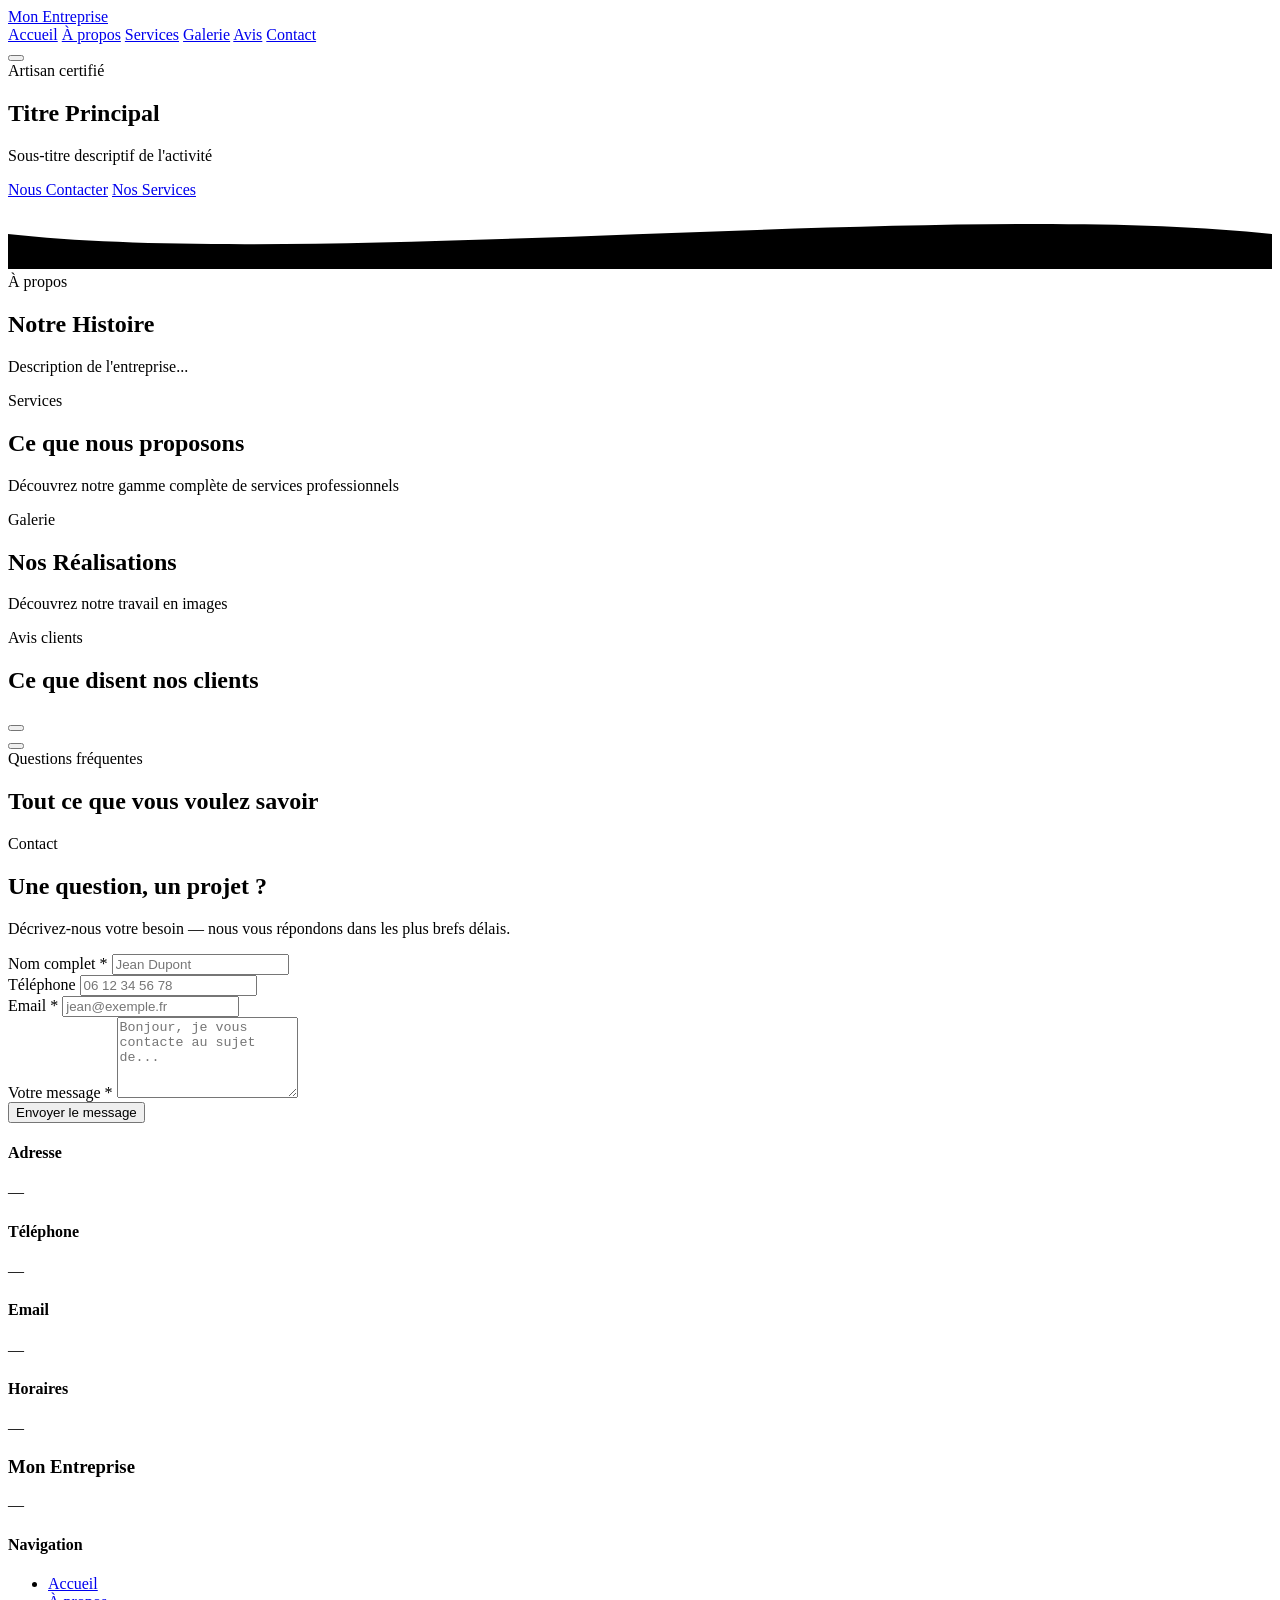
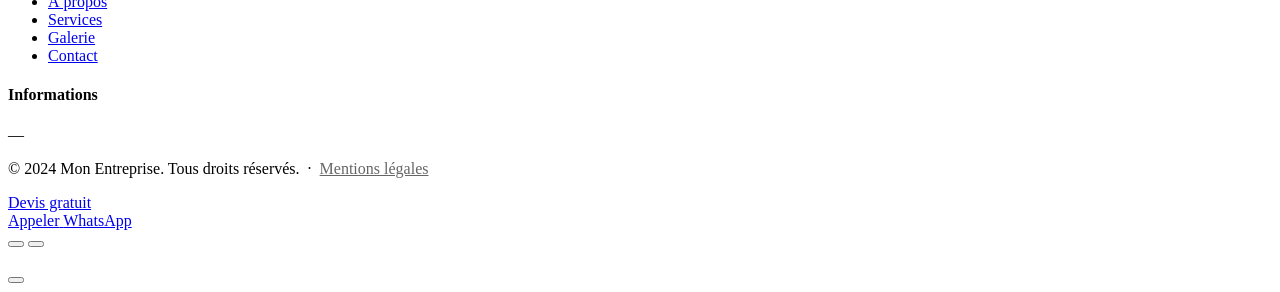
==== template.html @ f1f0c718 "Le hub devient la page d'accueil de demos.lemarchanddesites.fr L'ancienne racine servait le gabarit " ====
<!DOCTYPE html>
<html lang="fr">
<head>
    <meta charset="UTF-8">
    <meta name="viewport" content="width=device-width, initial-scale=1.0">
    <title>Template Professionnel</title>
    <link rel="icon" type="image/svg+xml" href="favicon.svg">
    
    
    <link rel="stylesheet" href="/vendor/fonts/outfit.css">
    <link rel="stylesheet" href="/vendor/fontawesome/css/all.min.css">
    <link rel="stylesheet" href="style.css">
    <link rel="stylesheet" href="" id="theme-metier">
</head>
<body>

    <!-- Header -->
    <header class="header" id="header">
        <nav class="navbar">
            <div class="container">
                <div class="navbar-content">
                    <a href="#accueil" class="navbar-brand">
                        <span id="site-name">Mon Entreprise</span>
                    </a>
                    <div class="navbar-menu" id="navbar-menu">
                        <a href="#accueil" class="nav-link">Accueil</a>
                        <a href="#a-propos" class="nav-link">À propos</a>
                        <a href="#services" class="nav-link">Services</a>
                        <a href="#galerie" class="nav-link">Galerie</a>
                        <a href="#temoignages" class="nav-link">Avis</a>
                        <a href="#contact" class="nav-link nav-link--cta">Contact</a>
                    </div>
                    <a href="#" id="navbar-phone" class="navbar-phone" style="display:none;">
                        <i class="fas fa-phone"></i>
                        <span id="navbar-phone-text"></span>
                    </a>
                    <button class="navbar-toggle" id="navbar-toggle" aria-label="Ouvrir le menu">
                        <span></span>
                        <span></span>
                        <span></span>
                    </button>
                </div>
            </div>
        </nav>
    </header>

    <!-- Hero -->
    <section id="accueil" class="hero">
        <div class="hero-bg"></div>
        <div class="container">
            <div class="hero-content">
                <span class="hero-badge" id="hero-badge">Artisan certifié</span>
                <div id="hero-open-status"></div>
                <h1 class="hero-title" id="hero-title">Titre Principal</h1>
                <p class="hero-subtitle" id="hero-subtitle">Sous-titre descriptif de l'activité</p>
                <div class="hero-actions">
                    <a href="#contact" class="btn btn--hero-primary" id="hero-cta-primary">Nous Contacter</a>
                    <a href="#services" class="btn btn--hero-outline" id="hero-cta-secondary">Nos Services</a>
                </div>
                <div class="hero-tags" id="hero-tags"></div>
            </div>
        </div>
        <div class="hero-wave">
            <svg viewBox="0 0 1440 80" preserveAspectRatio="none" xmlns="http://www.w3.org/2000/svg">
                <path d="M0,40 C360,80 1080,0 1440,40 L1440,80 L0,80 Z" fill="var(--color-bg)"/>
            </svg>
        </div>
    </section>

    <!-- À propos -->
    <section id="a-propos" class="about-section">
        <div class="container">
            <div class="about-content">
                <div class="about-text">
                    <span class="section-label">À propos</span>
                    <h2 id="about-title">Notre Histoire</h2>
                    <p id="about-description">Description de l'entreprise...</p>
                    <div class="about-stats" id="about-stats"></div>
                </div>
                <div class="about-visual">
                    <div class="about-image-wrapper" id="about-image-wrapper">
                        <div class="about-image-placeholder">
                            <i class="fas fa-store" id="about-icon"></i>
                        </div>
                    </div>
                </div>
            </div>
        </div>
    </section>

    <!-- Services -->
    <section id="services" class="services-section">
        <div class="container">
            <div class="section-header">
                <span class="section-label">Services</span>
                <h2>Ce que nous proposons</h2>
                <p>Découvrez notre gamme complète de services professionnels</p>
            </div>
            <div class="services-grid" id="services-grid"></div>
        </div>
    </section>

    <!-- Engagements -->
    <section id="engagements" class="engagements-section">
        <div class="container">
            <div class="engagements-grid" id="engagements-grid"></div>
        </div>
    </section>

    <!-- Galerie -->
    <section id="galerie" class="gallery-section">
        <div class="container">
            <div class="section-header">
                <span class="section-label">Galerie</span>
                <h2>Nos Réalisations</h2>
                <p>Découvrez notre travail en images</p>
            </div>
            <div class="gallery-grid" id="gallery-grid"></div>
        </div>
    </section>

    <!-- Témoignages -->
    <section id="temoignages" class="testimonials-section">
        <div class="container">
            <div class="section-header">
                <span class="section-label">Avis clients</span>
                <h2>Ce que disent nos clients</h2>
                <div id="google-reviews-badge" style="display:none;"></div>
            </div>
            <div class="testimonials-wrapper">
                <div class="testimonials-carousel" id="testimonials-carousel"></div>
                <div class="testimonial-navigation">
                    <button class="testimonial-btn" id="testimonial-prev" aria-label="Précédent">
                        <i class="fas fa-chevron-left"></i>
                    </button>
                    <div class="testimonial-dots" id="testimonial-dots"></div>
                    <button class="testimonial-btn" id="testimonial-next" aria-label="Suivant">
                        <i class="fas fa-chevron-right"></i>
                    </button>
                </div>
            </div>
        </div>
    </section>

    <!-- FAQ -->
    <section id="faq" class="faq-section">
        <div class="container">
            <div class="section-header">
                <span class="section-label">Questions fréquentes</span>
                <h2>Tout ce que vous voulez savoir</h2>
            </div>
            <div class="faq-list" id="faq-list"></div>
        </div>
    </section>

    <!-- Contact -->
    <section id="contact" class="contact-section">
        <div class="container">
            <div class="section-header">
                <span class="section-label">Contact</span>
                <h2 id="contact-title">Une question, un projet ?</h2>
                <p id="contact-subtitle">Décrivez-nous votre besoin — nous vous répondons dans les plus brefs délais.</p>
            </div>
            <div class="contact-content">
                <div class="contact-form-wrapper" id="contact-form-wrapper">
                    <form id="contact-form" novalidate>
                        <div class="form-row">
                            <div class="form-group">
                                <label for="name" class="form-label">Nom complet *</label>
                                <input type="text" id="name" name="name" class="form-control" placeholder="Jean Dupont" required>
                            </div>
                            <div class="form-group">
                                <label for="phone" class="form-label">Téléphone</label>
                                <input type="tel" id="phone" name="phone" class="form-control" placeholder="06 12 34 56 78">
                            </div>
                        </div>
                        <div class="form-group">
                            <label for="email" class="form-label">Email *</label>
                            <input type="email" id="email" name="email" class="form-control" placeholder="jean@exemple.fr" required>
                        </div>
                        <div class="form-group">
                            <label for="message" class="form-label" id="contact-message-label">Votre message *</label>
                            <textarea id="message" name="message" class="form-control" rows="5" placeholder="Bonjour, je vous contacte au sujet de..." required></textarea>
                        </div>
                        <button type="submit" class="btn btn--primary btn--full-width" id="contact-submit-btn">
                            <i class="fas fa-paper-plane"></i>
                            Envoyer le message
                        </button>
                    </form>
                </div>
                <div class="contact-info">
                    <div class="contact-item">
                        <div class="contact-icon"><i class="fas fa-map-marker-alt"></i></div>
                        <div class="contact-details">
                            <h4>Adresse</h4>
                            <p id="contact-address">—</p>
                        </div>
                    </div>
                    <div class="contact-item">
                        <div class="contact-icon"><i class="fas fa-phone"></i></div>
                        <div class="contact-details">
                            <h4>Téléphone</h4>
                            <p id="contact-phone">—</p>
                        </div>
                    </div>
                    <div class="contact-item">
                        <div class="contact-icon"><i class="fas fa-envelope"></i></div>
                        <div class="contact-details">
                            <h4>Email</h4>
                            <p id="contact-email">—</p>
                        </div>
                    </div>
                    <div class="contact-item">
                        <div class="contact-icon"><i class="fas fa-clock"></i></div>
                        <div class="contact-details">
                            <h4>Horaires</h4>
                            <p id="contact-hours">—</p>
                        </div>
                    </div>
                </div>
            </div>
            <!-- Google Maps -->
            <div id="contact-map" class="contact-map" style="display:none;"></div>
        </div>
    </section>

    <!-- Footer -->
    <footer class="footer">
        <div class="container">
            <div class="footer-content">
                <div class="footer-brand">
                    <h3 id="footer-name">Mon Entreprise</h3>
                    <p id="footer-description">—</p>
                    <div class="social-links" id="social-links"></div>
                </div>
                <div class="footer-nav">
                    <h4>Navigation</h4>
                    <ul>
                        <li><a href="#accueil">Accueil</a></li>
                        <li><a href="#a-propos">À propos</a></li>
                        <li><a href="#services">Services</a></li>
                        <li><a href="#galerie">Galerie</a></li>
                        <li><a href="#contact">Contact</a></li>
                    </ul>
                </div>
                <div class="footer-contact-info">
                    <h4>Informations</h4>
                    <p id="footer-address">—</p>
                    <p id="footer-phone"></p>
                    <p id="footer-email"></p>
                </div>
            </div>
            <div class="footer-bottom">
                <p>&copy; <span id="footer-year">2024</span> <span id="footer-copy-name">Mon Entreprise</span>. Tous droits réservés. &nbsp;·&nbsp; <a href="mentions/" id="footer-mentions" style="color:inherit;opacity:.6;text-decoration:underline;">Mentions légales</a></p>
            </div>
        </div>
    </footer>

    <!-- Bouton flottant (desktop) -->
    <a href="#contact" class="float-btn" id="float-btn" aria-label="Nous contacter">
        <i class="fas fa-comment-dots"></i>
        <span>Devis gratuit</span>
    </a>

    <!-- Barre CTA sticky mobile -->
    <div class="mobile-cta-bar" id="mobile-cta-bar">
        <a href="#" id="mobile-cta-phone" class="mobile-cta-btn mobile-cta-btn--phone">
            <i class="fas fa-phone"></i>
            <span>Appeler</span>
        </a>
        <a href="#" id="mobile-cta-wa" class="mobile-cta-btn mobile-cta-btn--wa">
            <i class="fab fa-whatsapp"></i>
            <span>WhatsApp</span>
        </a>
    </div>

    <!-- Lightbox -->
    <div id="lightbox-modal" class="lightbox" role="dialog" aria-modal="true" aria-hidden="true">
        <button class="lightbox-close" id="lightbox-close" aria-label="Fermer">
            <i class="fas fa-times"></i>
        </button>
        <button class="lightbox-nav lightbox-nav--prev" id="lightbox-prev" aria-label="Précédent">
            <i class="fas fa-chevron-left"></i>
        </button>
        <div class="lightbox-img-wrapper">
            <img id="lightbox-img" src="" alt="">
        </div>
        <button class="lightbox-nav lightbox-nav--next" id="lightbox-next" aria-label="Suivant">
            <i class="fas fa-chevron-right"></i>
        </button>
    </div>

    <script src="/vendor/emailjs/email.min.js"></script>
    <script src="app.js"></script>
</body>
</html>
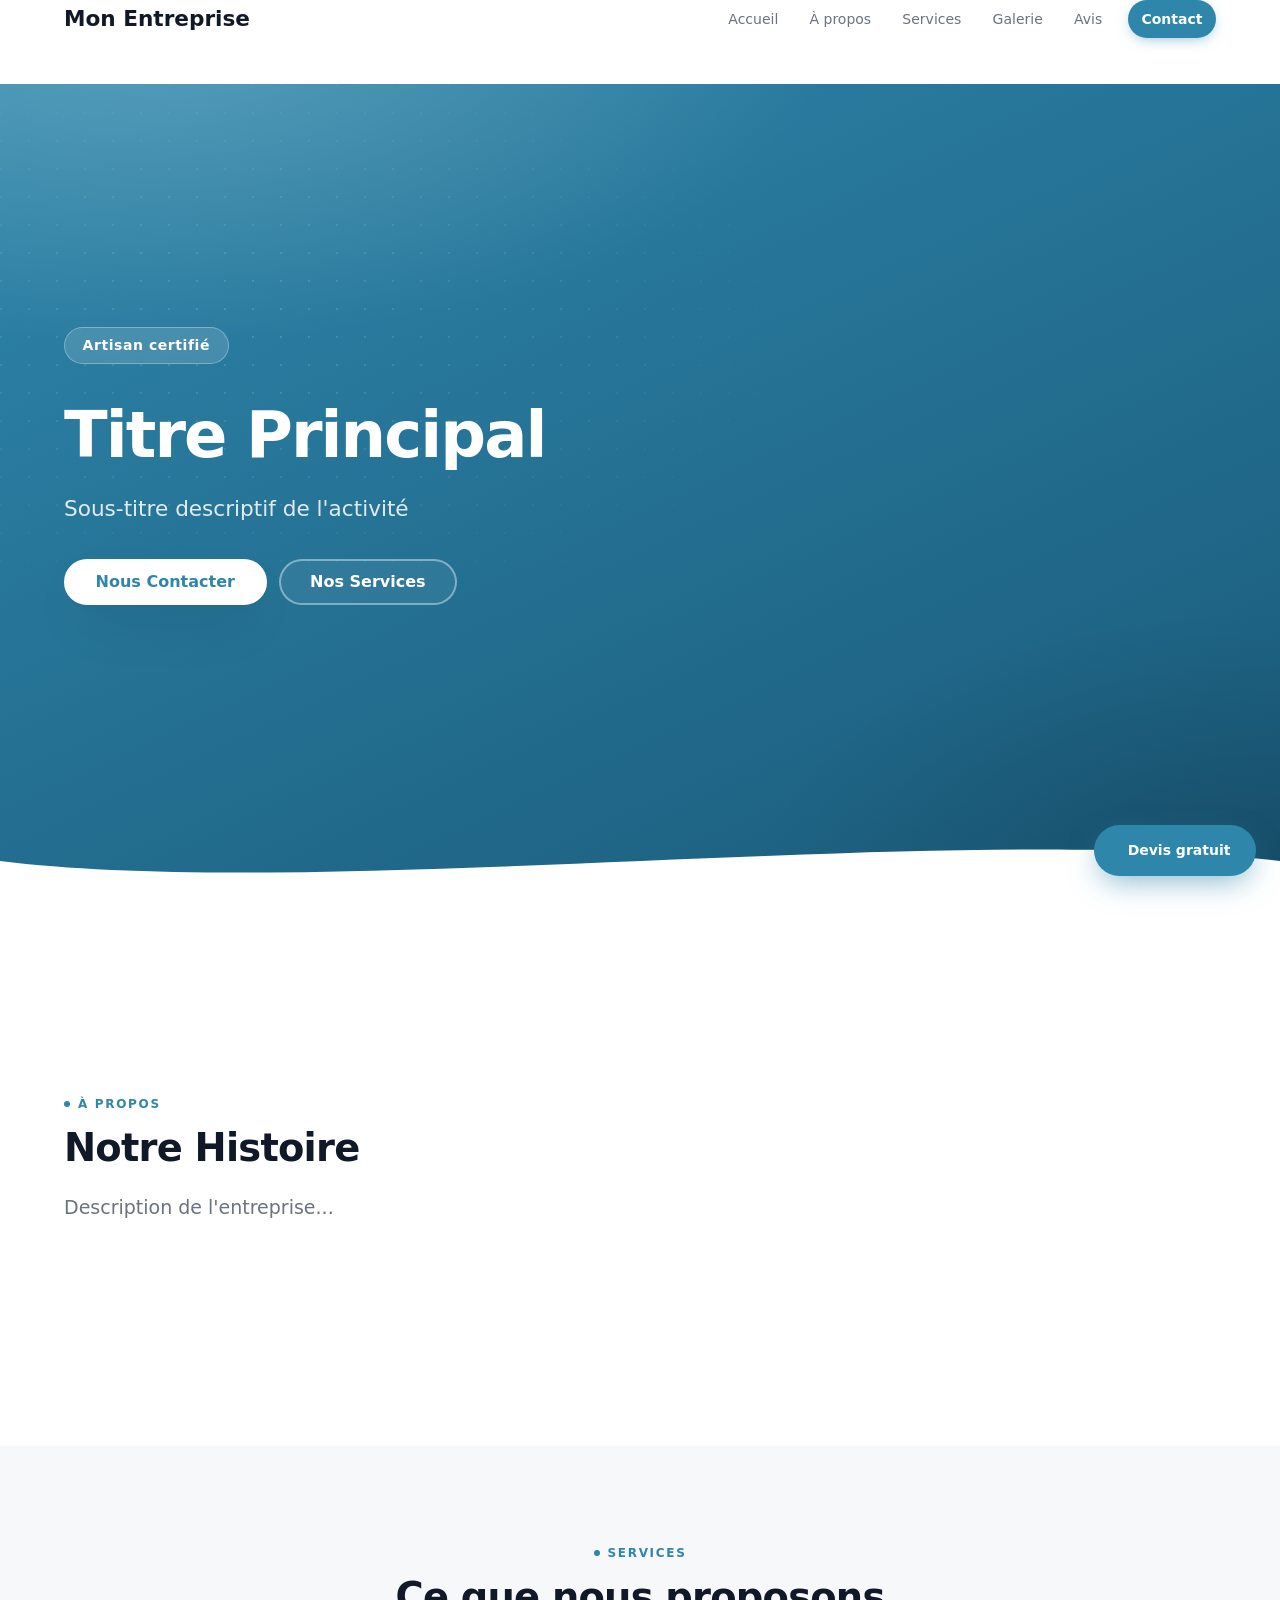
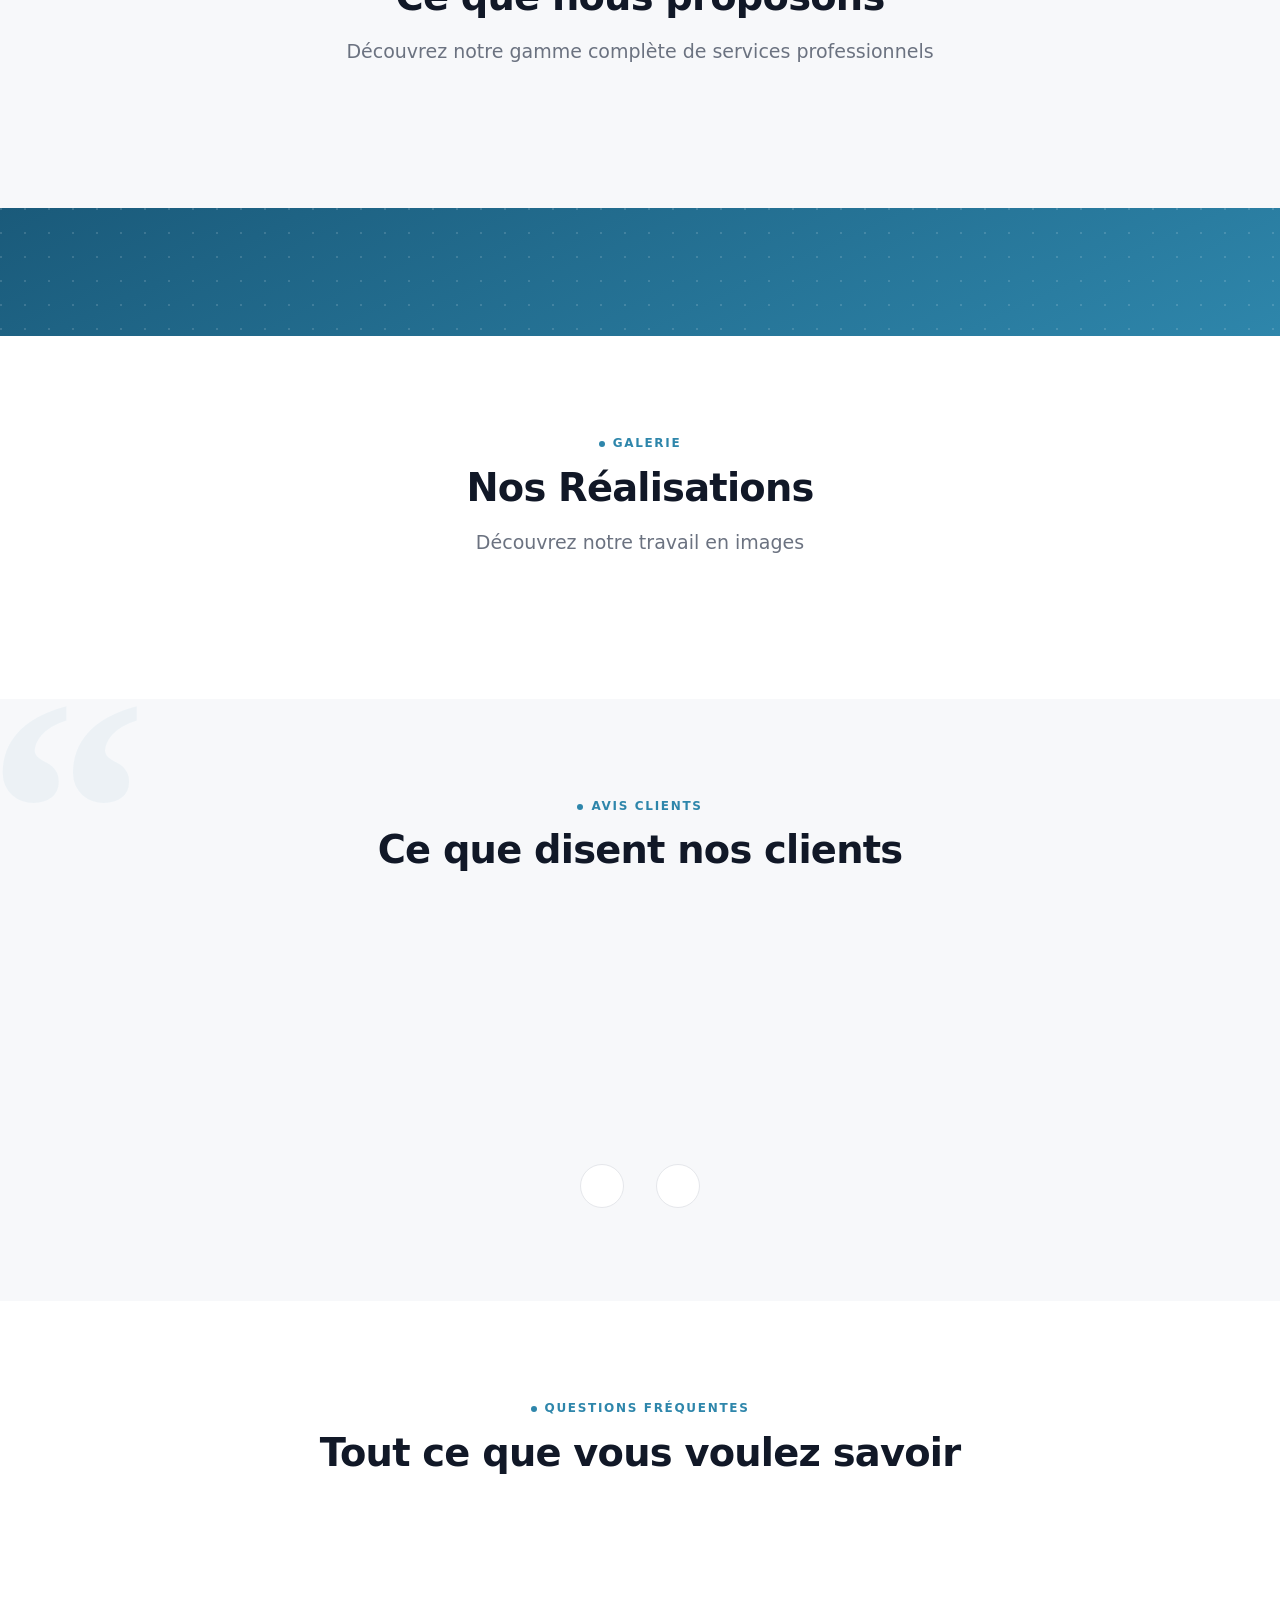
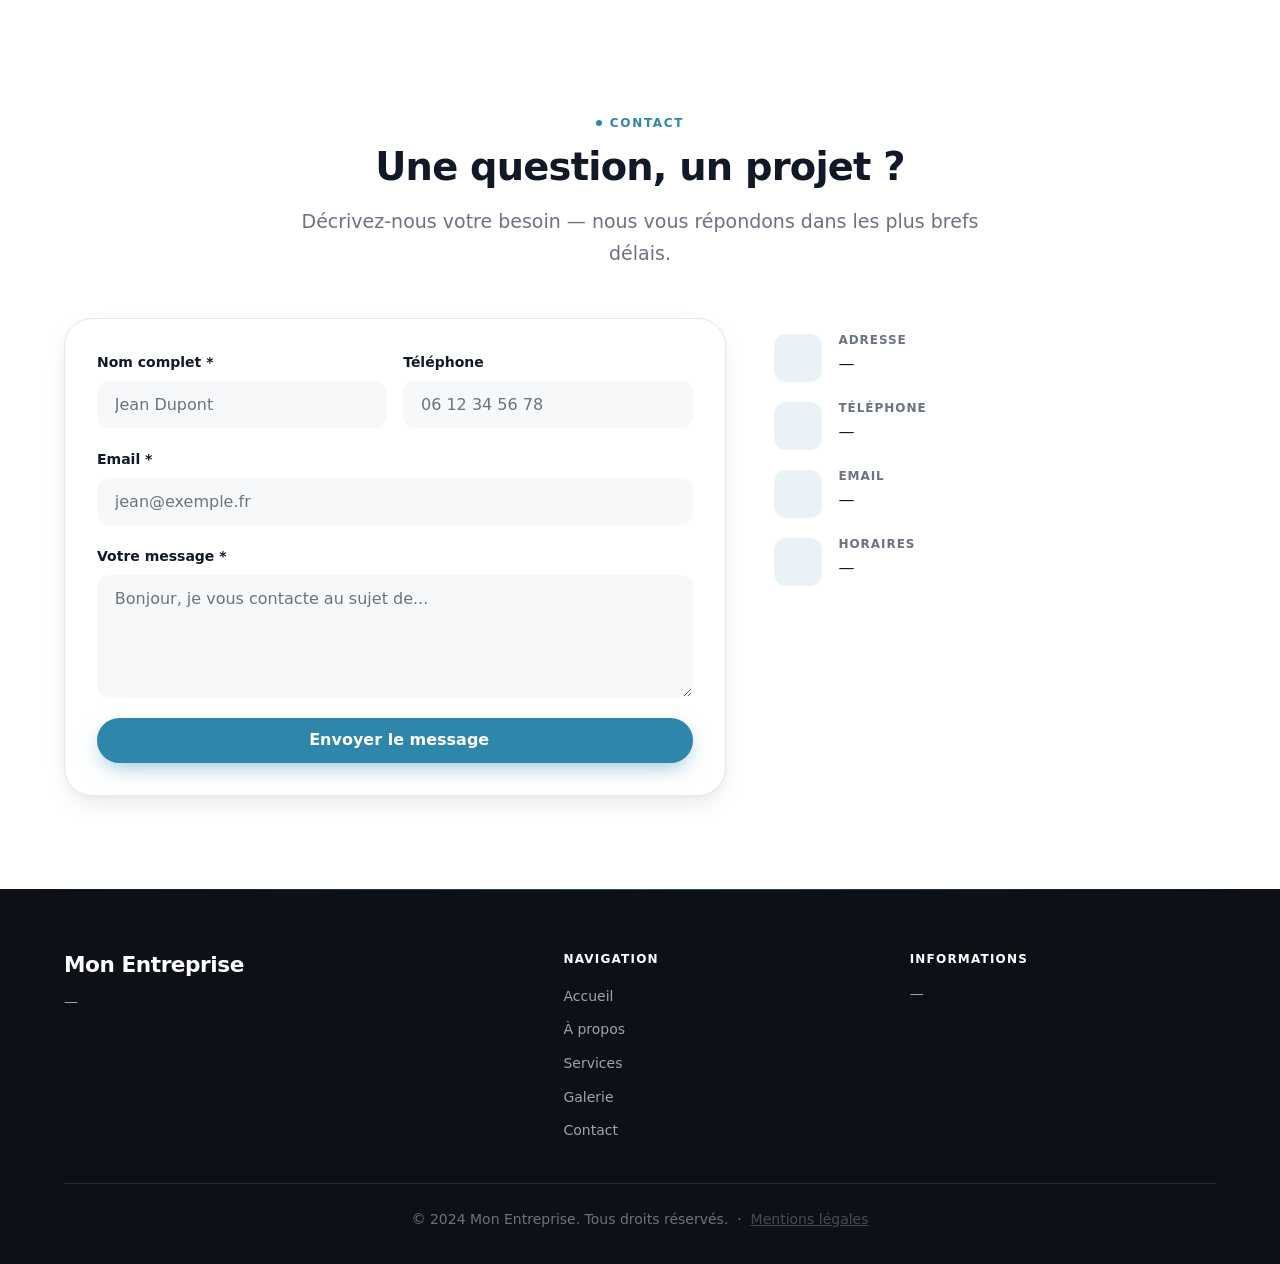
==== commit f3b32bc0: "Refonte visuelle du socle : ombres teintées marque, boutons pilule, hero à motif, FAQ en accordéon f" ====
--- a/template.html
+++ b/template.html
@@ -78,7 +78,7 @@
                     <div class="about-stats" id="about-stats"></div>
                 </div>
                 <div class="about-visual">
-                    <div class="about-image-wrapper" id="about-image-wrapper">
+                    <div class="about-image-wrapper reveal" id="about-image-wrapper">
                         <div class="about-image-placeholder">
                             <i class="fas fa-store" id="about-icon"></i>
                         </div>
--- a/style.css
+++ b/style.css
@@ -0,0 +1,1721 @@
+/* ============================================
+   DESIGN TOKENS
+   ============================================ */
+
+:root {
+  --brand-primary: #2E86AB;
+  --brand-secondary: #1a5a7a;
+
+  --gray-50:  #f9fafb;
+  --gray-100: #f3f4f6;
+  --gray-200: #e5e7eb;
+  --gray-300: #d1d5db;
+  --gray-400: #9ca3af;
+  --gray-500: #6b7280;
+  --gray-600: #4b5563;
+  --gray-700: #374151;
+  --gray-800: #1f2937;
+  --gray-900: #0d1117;
+
+  --color-bg:      #ffffff;
+  --color-bg-alt:  #f7f8fa;
+  --color-text:    #111827;
+  --color-muted:   #6b7280;
+  --color-border:  #e5e7eb;
+  --color-surface: #ffffff;
+
+  --color-success: #059669;
+  --color-error:   #dc2626;
+
+  --font: 'Outfit', system-ui, -apple-system, sans-serif;
+
+  /* Échelle fluide : plus la fenêtre est petite, plus vite les tailles resserrent */
+  --text-xs:   0.75rem;
+  --text-sm:   0.875rem;
+  --text-base: 1rem;
+  --text-lg:   clamp(1.0625rem, 1rem + 0.3vw, 1.1875rem);
+  --text-xl:   clamp(1.15rem, 1.05rem + 0.45vw, 1.35rem);
+  --text-2xl:  clamp(1.35rem, 1.2rem + 0.7vw, 1.65rem);
+  --text-3xl:  clamp(1.6rem, 1.35rem + 1.1vw, 2.05rem);
+  --text-4xl:  clamp(1.9rem, 1.5rem + 1.7vw, 2.5rem);
+  --text-5xl:  clamp(2.3rem, 1.7rem + 2.6vw, 3.35rem);
+
+  --space-1:  0.25rem;
+  --space-2:  0.5rem;
+  --space-3:  0.75rem;
+  --space-4:  1rem;
+  --space-5:  1.25rem;
+  --space-6:  1.5rem;
+  --space-8:  2rem;
+  --space-10: 2.5rem;
+  --space-12: 3rem;
+  --space-16: 4rem;
+  --space-20: 5rem;
+  --space-24: 6rem;
+
+  --radius-sm:   8px;
+  --radius-base: 12px;
+  --radius-lg:   20px;
+  --radius-xl:   28px;
+  --radius-full: 9999px;
+
+  /* Ombres douces et diffuses plutôt que denses — la profondeur vient de la
+     dispersion, pas de l'opacité. La variante « glow » teinte l'ombre avec la
+     couleur de marque du client : c'est elle qui rend un survol vivant. */
+  --shadow-sm:  0 1px 2px rgba(15,17,23,.05), 0 1px 1px rgba(15,17,23,.03);
+  --shadow-md:  0 10px 28px -8px rgba(15,17,23,.12), 0 2px 8px -2px rgba(15,17,23,.05);
+  --shadow-lg:  0 24px 56px -16px rgba(15,17,23,.18), 0 8px 20px -10px rgba(15,17,23,.08);
+  --shadow-xl:  0 36px 90px -20px rgba(15,17,23,.24);
+  --shadow-glow: 0 0 0 1px color-mix(in srgb, var(--brand-primary) 16%, transparent),
+                 0 16px 36px -12px color-mix(in srgb, var(--brand-primary) 38%, transparent);
+
+  --ease:        cubic-bezier(0.16, 1, 0.3, 1);
+  --ease-spring: cubic-bezier(0.34, 1.56, 0.64, 1);
+  --duration:    250ms;
+
+  --max-width:      1200px;
+  --section-pad:    clamp(3.25rem, 2.2rem + 4.5vw, 6.5rem);
+  --header-height:  84px;
+}
+
+@media (prefers-color-scheme: dark) {
+  :root {
+    --color-bg:      #0c0e13;
+    --color-bg-alt:  #14171f;
+    --color-text:    #f2f5f9;
+    --color-muted:   #939bab;
+    --color-border:  #262b36;
+    --color-surface: #14171f;
+  }
+}
+
+/* Thème forcé via config ("theme": "dark" | "light") — prioritaire sur le mode de l'appareil */
+:root[data-theme="dark"] {
+  --color-bg:      #0c0e13;
+  --color-bg-alt:  #14171f;
+  --color-text:    #f2f5f9;
+  --color-muted:   #939bab;
+  --color-border:  #262b36;
+  --color-surface: #14171f;
+}
+:root[data-theme="light"] {
+  --color-bg:      #ffffff;
+  --color-bg-alt:  #f7f8fa;
+  --color-text:    #111827;
+  --color-muted:   #6b7280;
+  --color-border:  #e5e7eb;
+  --color-surface: #ffffff;
+}
+
+/* ============================================
+   RESET & BASE
+   ============================================ */
+
+*, *::before, *::after { box-sizing: border-box; margin: 0; padding: 0; }
+
+html { font-size: 16px; scroll-behavior: smooth; }
+
+body {
+  font-family: var(--font);
+  font-size: var(--text-base);
+  line-height: 1.6;
+  color: var(--color-text);
+  background: var(--color-bg);
+  -webkit-font-smoothing: antialiased;
+  padding-top: var(--header-height);
+}
+
+img { max-width: 100%; height: auto; display: block; }
+
+a { color: var(--brand-primary); text-decoration: none; transition: color var(--duration) var(--ease); }
+
+h1, h2, h3, h4, h5, h6 {
+  font-family: var(--font);
+  font-weight: 700;
+  line-height: 1.15;
+  color: var(--color-text);
+  letter-spacing: -0.02em;
+}
+
+h1 { font-size: clamp(2rem, 5vw, var(--text-5xl)); }
+h2 { font-size: clamp(1.6rem, 3vw, var(--text-4xl)); }
+h3 { font-size: var(--text-2xl); }
+h4 { font-size: var(--text-xl); }
+
+p { line-height: 1.7; }
+
+/* Un clavier doit voir où il en est aussi bien qu'une souris — l'anneau de
+   focus par défaut du navigateur est souvent invisible sur fond sombre. */
+:focus-visible {
+  outline: 2px solid var(--brand-primary);
+  outline-offset: 2px;
+  border-radius: var(--radius-sm);
+}
+
+@media (prefers-reduced-motion: reduce) {
+  *, *::before, *::after {
+    animation-duration: .01ms !important;
+    animation-iteration-count: 1 !important;
+    transition-duration: .01ms !important;
+    scroll-behavior: auto !important;
+  }
+}
+
+/* ============================================
+   LAYOUT
+   ============================================ */
+
+.container {
+  width: 100%;
+  max-width: var(--max-width);
+  margin: 0 auto;
+  padding: 0 var(--space-6);
+}
+
+/* ============================================
+   BUTTONS
+   ============================================ */
+
+.btn {
+  display: inline-flex;
+  align-items: center;
+  justify-content: center;
+  gap: var(--space-2);
+  padding: 0.8rem 1.85rem;
+  font-family: var(--font);
+  font-size: var(--text-base);
+  font-weight: 600;
+  line-height: 1;
+  border-radius: var(--radius-full);
+  border: 2px solid transparent;
+  cursor: pointer;
+  transition: transform var(--duration) var(--ease-spring), box-shadow var(--duration) var(--ease), background var(--duration) var(--ease), color var(--duration) var(--ease), filter var(--duration) var(--ease);
+  text-decoration: none;
+  white-space: nowrap;
+}
+
+.btn--primary {
+  background: var(--brand-primary);
+  color: #fff;
+  border-color: var(--brand-primary);
+  box-shadow: 0 8px 22px -6px color-mix(in srgb, var(--brand-primary) 55%, transparent);
+}
+.btn--primary:hover {
+  filter: brightness(1.05);
+  transform: translateY(-2px);
+  box-shadow: 0 14px 30px -6px color-mix(in srgb, var(--brand-primary) 55%, transparent);
+  color: #fff;
+}
+.btn--primary:active { transform: translateY(0); }
+
+.btn--hero-primary {
+  background: #fff;
+  color: var(--brand-primary);
+  border-color: #fff;
+  font-weight: 700;
+  box-shadow: var(--shadow-lg);
+}
+.btn--hero-primary:hover {
+  background: rgba(255,255,255,.92);
+  transform: translateY(-2px);
+  color: var(--brand-primary);
+}
+
+.btn--hero-outline {
+  background: rgba(255,255,255,.06);
+  color: #fff;
+  border-color: rgba(255,255,255,.4);
+  backdrop-filter: blur(6px);
+}
+.btn--hero-outline:hover {
+  background: rgba(255,255,255,.16);
+  border-color: #fff;
+  color: #fff;
+  transform: translateY(-2px);
+}
+
+.btn--full-width { width: 100%; }
+
+/* ============================================
+   SECTION LABELS & HEADERS
+   ============================================ */
+
+.section-label {
+  display: inline-flex;
+  align-items: center;
+  gap: 8px;
+  font-size: var(--text-xs);
+  font-weight: 700;
+  text-transform: uppercase;
+  letter-spacing: 0.14em;
+  color: var(--brand-primary);
+  margin-bottom: var(--space-3);
+}
+.section-label::before {
+  content: '';
+  width: 6px;
+  height: 6px;
+  border-radius: 50%;
+  background: currentColor;
+  flex-shrink: 0;
+}
+
+.section-header {
+  text-align: center;
+  max-width: 680px;
+  margin: 0 auto var(--space-12);
+}
+.section-header .section-label { justify-content: center; }
+.section-header h2 { margin-bottom: var(--space-4); }
+.section-header p { font-size: var(--text-lg); color: var(--color-muted); margin: 0; }
+
+/* ============================================
+   FORMS
+   ============================================ */
+
+.form-group { margin-bottom: var(--space-5); }
+
+.form-row {
+  display: grid;
+  grid-template-columns: 1fr 1fr;
+  gap: var(--space-4);
+}
+
+.form-label {
+  display: block;
+  font-size: var(--text-sm);
+  font-weight: 600;
+  margin-bottom: var(--space-2);
+}
+
+.form-control {
+  display: block;
+  width: 100%;
+  padding: 0.8rem 1.05rem;
+  font-family: var(--font);
+  font-size: var(--text-base);
+  color: var(--color-text);
+  background: var(--color-bg-alt);
+  border: 1.5px solid transparent;
+  border-radius: var(--radius-base);
+  transition: border-color var(--duration) var(--ease), box-shadow var(--duration) var(--ease), background var(--duration) var(--ease);
+  -webkit-appearance: none;
+}
+.form-control::placeholder { color: var(--color-muted); }
+.form-control:hover { border-color: var(--color-border); }
+.form-control:focus {
+  outline: none;
+  background: var(--color-surface);
+  border-color: var(--brand-primary);
+  box-shadow: 0 0 0 4px color-mix(in srgb, var(--brand-primary) 14%, transparent);
+}
+textarea.form-control { resize: vertical; min-height: 120px; }
+
+/* ============================================
+   HEADER & NAV
+   ============================================ */
+
+.header {
+  position: fixed;
+  top: 0; left: 0; right: 0;
+  height: var(--header-height);
+  background: color-mix(in srgb, var(--color-bg) 82%, transparent);
+  backdrop-filter: blur(16px) saturate(1.4);
+  -webkit-backdrop-filter: blur(16px) saturate(1.4);
+  border-bottom: 1px solid transparent;
+  z-index: 1000;
+  transition: box-shadow var(--duration) var(--ease), border-color var(--duration) var(--ease), background var(--duration) var(--ease);
+}
+
+.header.scrolled {
+  border-bottom-color: var(--color-border);
+  box-shadow: var(--shadow-sm);
+}
+
+.navbar { height: 100%; }
+
+.navbar-content {
+  display: flex;
+  align-items: center;
+  justify-content: space-between;
+  height: 100%;
+  gap: var(--space-8);
+}
+
+.navbar-brand {
+  font-size: var(--text-xl);
+  font-weight: 700;
+  color: var(--color-text);
+  white-space: nowrap;
+  flex-shrink: 0;
+}
+.navbar-brand:hover { color: var(--brand-primary); }
+.navbar-logo { height: 56px; width: auto; display: block; border-radius: 8px; }
+@media (max-width: 640px) { .navbar-logo { height: 44px; } }
+
+.navbar-menu {
+  display: flex;
+  align-items: center;
+  gap: var(--space-1);
+}
+
+.nav-link {
+  position: relative;
+  padding: 0.5rem 0.85rem;
+  font-size: var(--text-sm);
+  font-weight: 500;
+  color: var(--color-muted);
+  border-radius: var(--radius-full);
+  transition: all var(--duration) var(--ease);
+  white-space: nowrap;
+}
+.nav-link:hover,
+.nav-link.active {
+  color: var(--color-text);
+  background: var(--color-bg-alt);
+}
+.nav-link.active { color: var(--brand-primary); }
+
+.nav-link--cta {
+  background: var(--brand-primary);
+  color: #fff !important;
+  font-weight: 600;
+  margin-left: var(--space-2);
+  box-shadow: 0 4px 14px -4px color-mix(in srgb, var(--brand-primary) 55%, transparent);
+}
+.nav-link--cta:hover {
+  filter: brightness(1.06);
+  background: var(--brand-primary);
+  color: #fff;
+  transform: translateY(-1px);
+}
+
+.navbar-phone {
+  display: flex;
+  align-items: center;
+  gap: var(--space-2);
+  padding: 0.5rem 1.05rem;
+  font-size: var(--text-sm);
+  font-weight: 700;
+  color: var(--color-text);
+  background: var(--color-bg-alt);
+  border: 1.5px solid transparent;
+  border-radius: var(--radius-full);
+  white-space: nowrap;
+  transition: all var(--duration) var(--ease);
+  flex-shrink: 0;
+}
+.navbar-phone:hover {
+  border-color: var(--brand-primary);
+  color: var(--brand-primary);
+}
+.navbar-phone i { font-size: 0.8rem; color: var(--brand-primary); }
+
+.navbar-toggle {
+  display: none;
+  flex-direction: column;
+  justify-content: center;
+  gap: 5px;
+  width: 40px;
+  height: 40px;
+  padding: 6px;
+  background: var(--color-bg-alt);
+  border: none;
+  cursor: pointer;
+  border-radius: var(--radius-base);
+}
+.navbar-toggle span {
+  display: block;
+  width: 100%;
+  height: 2px;
+  background: var(--color-text);
+  border-radius: 2px;
+  transition: all var(--duration) var(--ease);
+}
+.navbar-toggle.active span:nth-child(1) { transform: translateY(7px) rotate(45deg); }
+.navbar-toggle.active span:nth-child(2) { opacity: 0; }
+.navbar-toggle.active span:nth-child(3) { transform: translateY(-7px) rotate(-45deg); }
+
+/* ============================================
+   HERO
+   ============================================ */
+
+.hero {
+  position: relative;
+  min-height: calc(100vh - var(--header-height));
+  display: flex;
+  align-items: center;
+  overflow: hidden;
+  background:
+    radial-gradient(ellipse 90% 70% at 12% -10%, color-mix(in srgb, #fff 22%, transparent) 0%, transparent 60%),
+    radial-gradient(ellipse 70% 60% at 100% 100%, color-mix(in srgb, #000 18%, transparent) 0%, transparent 60%),
+    linear-gradient(155deg, var(--brand-primary) 0%, var(--brand-secondary) 100%);
+  color: #fff;
+}
+
+.hero-bg {
+  position: absolute;
+  inset: 0;
+  background-image:
+    radial-gradient(circle at 1px 1px, rgba(255,255,255,.16) 1px, transparent 0);
+  background-size: 28px 28px;
+  mask-image: radial-gradient(ellipse 65% 55% at 20% 30%, #000 0%, transparent 70%);
+  -webkit-mask-image: radial-gradient(ellipse 65% 55% at 20% 30%, #000 0%, transparent 70%);
+  pointer-events: none;
+}
+
+.hero-content {
+  position: relative;
+  z-index: 2;
+  max-width: 760px;
+  padding: var(--space-16) 0 var(--space-24);
+}
+
+.hero-badge {
+  display: inline-flex;
+  align-items: center;
+  gap: var(--space-2);
+  padding: 0.4rem 1.1rem;
+  background: rgba(255,255,255,.14);
+  border: 1px solid rgba(255,255,255,.3);
+  border-radius: var(--radius-full);
+  font-size: var(--text-sm);
+  font-weight: 600;
+  letter-spacing: 0.04em;
+  margin-bottom: var(--space-5);
+  backdrop-filter: blur(8px);
+  animation: fadeInDown .6s var(--ease) both;
+}
+
+.hero-title {
+  font-size: clamp(2.2rem, 6vw, 4rem);
+  font-weight: 800;
+  color: #fff;
+  line-height: 1.1;
+  letter-spacing: -0.03em;
+  margin-bottom: var(--space-5);
+  animation: fadeInUp .7s var(--ease) .1s both;
+}
+
+.hero-subtitle {
+  font-size: clamp(1rem, 2vw, var(--text-xl));
+  color: rgba(255,255,255,.86);
+  margin-bottom: var(--space-8);
+  max-width: 56ch;
+  animation: fadeInUp .7s var(--ease) .2s both;
+}
+
+.hero-actions {
+  display: flex;
+  flex-wrap: wrap;
+  gap: var(--space-3);
+  animation: fadeInUp .7s var(--ease) .3s both;
+}
+
+.hero-tags {
+  display: flex;
+  flex-wrap: wrap;
+  gap: var(--space-2);
+  margin-top: var(--space-5);
+  animation: fadeInUp .7s var(--ease) .4s both;
+}
+.hero-tag {
+  display: inline-flex;
+  align-items: center;
+  gap: var(--space-2);
+  padding: 0.32rem 0.95rem;
+  background: rgba(255,255,255,.1);
+  border: 1px solid rgba(255,255,255,.22);
+  border-radius: var(--radius-full);
+  font-size: var(--text-sm);
+  color: rgba(255,255,255,.9);
+  font-weight: 500;
+}
+
+.hero-wave {
+  position: absolute;
+  bottom: -1px; left: 0; right: 0;
+  z-index: 3;
+  line-height: 0;
+}
+.hero-wave svg { width: 100%; height: 80px; }
+
+/* ============================================
+   ABOUT
+   ============================================ */
+
+.about-section {
+  padding: var(--section-pad) 0;
+  background: var(--color-bg);
+}
+
+.about-content {
+  display: grid;
+  grid-template-columns: 1fr 1fr;
+  gap: var(--space-16);
+  align-items: center;
+}
+
+.about-text .section-label { display: inline-flex; }
+.about-text h2 { margin-bottom: var(--space-5); }
+.about-text > p {
+  font-size: var(--text-lg);
+  color: var(--color-muted);
+  margin-bottom: var(--space-8);
+  line-height: 1.8;
+}
+
+.about-stats {
+  display: grid;
+  grid-template-columns: repeat(3, 1fr);
+  gap: var(--space-4);
+}
+
+.stat-item {
+  padding: var(--space-5) var(--space-4);
+  background: var(--color-bg-alt);
+  border-radius: var(--radius-lg);
+  text-align: center;
+  border: 1px solid var(--color-border);
+  transition: transform var(--duration) var(--ease), border-color var(--duration) var(--ease);
+}
+.stat-item:hover { transform: translateY(-2px); border-color: color-mix(in srgb, var(--brand-primary) 30%, var(--color-border)); }
+
+.stat-number {
+  font-size: var(--text-3xl);
+  font-weight: 800;
+  color: var(--brand-primary);
+  letter-spacing: -0.02em;
+  line-height: 1;
+  margin-bottom: var(--space-2);
+}
+
+.stat-label {
+  font-size: var(--text-xs);
+  font-weight: 600;
+  text-transform: uppercase;
+  letter-spacing: 0.08em;
+  color: var(--color-muted);
+}
+
+.about-visual { display: flex; justify-content: center; }
+
+.about-image-wrapper {
+  position: relative;
+  width: 100%;
+  max-width: 480px;
+  aspect-ratio: 4 / 3;
+  border-radius: var(--radius-xl);
+  overflow: hidden;
+  box-shadow: var(--shadow-xl);
+  outline: 1px solid color-mix(in srgb, var(--color-text) 6%, transparent);
+  outline-offset: -1px;
+}
+
+.about-image-wrapper img {
+  width: 100%;
+  height: 100%;
+  object-fit: cover;
+}
+
+.about-image-placeholder {
+  width: 100%;
+  height: 100%;
+  min-height: 300px;
+  background: linear-gradient(135deg,
+    color-mix(in srgb, var(--brand-primary) 16%, var(--color-bg)) 0%,
+    color-mix(in srgb, var(--brand-secondary) 16%, var(--color-bg)) 100%
+  );
+  display: flex;
+  flex-direction: column;
+  align-items: center;
+  justify-content: center;
+  color: var(--brand-primary);
+  font-size: 4rem;
+  gap: var(--space-3);
+}
+
+/* ============================================
+   SERVICES
+   ============================================ */
+
+.services-section {
+  padding: var(--section-pad) 0;
+  background: var(--color-bg-alt);
+}
+
+.services-grid {
+  display: grid;
+  grid-template-columns: repeat(auto-fit, minmax(280px, 1fr));
+  gap: var(--space-6);
+}
+
+.service-card {
+  background: var(--color-surface);
+  border-radius: var(--radius-lg);
+  padding: var(--space-8);
+  border: 1px solid var(--color-border);
+  transition: transform var(--duration) var(--ease), box-shadow var(--duration) var(--ease), border-color var(--duration) var(--ease);
+  position: relative;
+  overflow: hidden;
+}
+.service-card::before {
+  content: '';
+  position: absolute;
+  inset: 0 0 auto 0;
+  height: 3px;
+  background: linear-gradient(90deg, var(--brand-primary), var(--brand-secondary));
+  transform: scaleX(0);
+  transform-origin: left;
+  transition: transform var(--duration) var(--ease);
+}
+.service-card:hover {
+  transform: translateY(-6px);
+  box-shadow: var(--shadow-glow);
+  border-color: color-mix(in srgb, var(--brand-primary) 35%, var(--color-border));
+}
+.service-card:hover::before { transform: scaleX(1); }
+
+.service-icon {
+  width: 56px; height: 56px;
+  background: color-mix(in srgb, var(--brand-primary) 12%, transparent);
+  border-radius: var(--radius-base);
+  display: flex;
+  align-items: center;
+  justify-content: center;
+  margin-bottom: var(--space-5);
+  color: var(--brand-primary);
+  font-size: 1.4rem;
+  transition: all var(--duration) var(--ease-spring);
+}
+.service-card:hover .service-icon {
+  background: var(--brand-primary);
+  color: #fff;
+  transform: scale(1.08) rotate(-4deg);
+}
+
+.service-card h3 { font-size: var(--text-xl); margin-bottom: var(--space-3); }
+.service-card p  { color: var(--color-muted); line-height: 1.7; }
+
+/* ============================================
+   ENGAGEMENTS
+   ============================================ */
+
+.engagements-section {
+  position: relative;
+  background: linear-gradient(155deg, var(--brand-secondary) 0%, var(--brand-primary) 100%);
+  padding: var(--space-16) 0;
+  overflow: hidden;
+}
+.engagements-section::before {
+  content: '';
+  position: absolute;
+  inset: 0;
+  background-image: radial-gradient(circle at 1px 1px, rgba(255,255,255,.14) 1px, transparent 0);
+  background-size: 24px 24px;
+  pointer-events: none;
+}
+
+.engagements-grid {
+  position: relative;
+  display: grid;
+  grid-template-columns: repeat(4, 1fr);
+  gap: var(--space-6);
+}
+
+.commitment-item {
+  display: flex;
+  flex-direction: column;
+  align-items: center;
+  text-align: center;
+  gap: var(--space-4);
+  padding: var(--space-6);
+}
+
+.commitment-icon {
+  width: 64px;
+  height: 64px;
+  border-radius: var(--radius-lg);
+  background: rgba(255,255,255,.14);
+  border: 1.5px solid rgba(255,255,255,.28);
+  display: flex;
+  align-items: center;
+  justify-content: center;
+  font-size: 1.5rem;
+  color: #fff;
+  flex-shrink: 0;
+  transition: all var(--duration) var(--ease-spring);
+}
+.commitment-item:hover .commitment-icon {
+  background: rgba(255,255,255,.24);
+  transform: scale(1.08) rotate(4deg);
+}
+
+.commitment-text h4 {
+  color: #fff;
+  font-size: var(--text-base);
+  font-weight: 700;
+  margin-bottom: var(--space-2);
+  letter-spacing: -0.01em;
+}
+.commitment-text p {
+  color: rgba(255,255,255,.78);
+  font-size: var(--text-sm);
+  line-height: 1.6;
+  margin: 0;
+}
+
+/* ============================================
+   OPEN STATUS BADGE
+   ============================================ */
+
+#hero-open-status {
+  margin-bottom: var(--space-4);
+  animation: fadeInDown .6s var(--ease) .08s both;
+}
+
+.open-badge {
+  display: inline-flex;
+  align-items: center;
+  gap: 7px;
+  padding: 0.32rem 0.95rem;
+  border-radius: var(--radius-full);
+  font-size: var(--text-sm);
+  font-weight: 600;
+  letter-spacing: 0.02em;
+  backdrop-filter: blur(8px);
+}
+.open-badge i { font-size: 0.45rem; }
+
+.open-badge--open {
+  background: rgba(16,185,129,.18);
+  border: 1px solid rgba(16,185,129,.45);
+  color: #fff;
+}
+.open-badge--open i { color: #34d399; animation: pulseDot 2s var(--ease) infinite; }
+
+.open-badge--closed {
+  background: rgba(255,255,255,.08);
+  border: 1px solid rgba(255,255,255,.2);
+  color: rgba(255,255,255,.75);
+}
+.open-badge--closed i { color: rgba(255,255,255,.45); }
+
+/* ============================================
+   MOBILE CTA BAR
+   ============================================ */
+
+.mobile-cta-bar {
+  display: none;
+  position: fixed;
+  bottom: 0; left: 0; right: 0;
+  z-index: 950;
+  grid-template-columns: 1fr 1fr;
+  height: 60px;
+  box-shadow: 0 -8px 24px rgba(0,0,0,.16);
+}
+
+.mobile-cta-btn {
+  display: flex;
+  align-items: center;
+  justify-content: center;
+  gap: var(--space-2);
+  font-size: var(--text-base);
+  font-weight: 700;
+  color: #fff;
+  text-decoration: none;
+  transition: filter var(--duration) var(--ease);
+}
+.mobile-cta-btn:hover { filter: brightness(.92); color: #fff; }
+.mobile-cta-btn i { font-size: 1.1rem; }
+
+.mobile-cta-btn--phone { background: var(--brand-primary); }
+.mobile-cta-btn--wa    { background: #25D366; }
+
+/* ============================================
+   GALLERY
+   ============================================ */
+
+.gallery-section {
+  padding: var(--section-pad) 0;
+  background: var(--color-bg);
+}
+
+.gallery-grid {
+  display: grid;
+  grid-template-columns: repeat(3, 1fr);
+  gap: var(--space-4);
+}
+
+.gallery-item {
+  position: relative;
+  border-radius: var(--radius-lg);
+  overflow: hidden;
+  cursor: pointer;
+  aspect-ratio: 4 / 3;
+  background: var(--color-bg-alt);
+  box-shadow: var(--shadow-sm);
+  transition: box-shadow var(--duration) var(--ease);
+}
+.gallery-item:hover { box-shadow: var(--shadow-lg); }
+.gallery-item:first-child {
+  grid-column: span 2;
+  aspect-ratio: 16 / 9;
+}
+
+.gallery-item img {
+  width: 100%; height: 100%;
+  object-fit: cover;
+  transition: transform .5s var(--ease);
+}
+.gallery-item:hover img { transform: scale(1.07); }
+
+.gallery-item-overlay {
+  position: absolute;
+  inset: 0;
+  background: linear-gradient(to top, rgba(0,0,0,.55) 0%, transparent 55%);
+  opacity: 0;
+  transition: opacity var(--duration) var(--ease);
+  display: flex;
+  align-items: flex-end;
+  padding: var(--space-4);
+}
+.gallery-item-overlay span { color: #fff; font-size: var(--text-sm); font-weight: 500; }
+
+.gallery-item-zoom {
+  position: absolute;
+  top: 50%; left: 50%;
+  transform: translate(-50%, -50%) scale(.7);
+  opacity: 0;
+  transition: all var(--duration) var(--ease-spring);
+  background: rgba(255,255,255,.2);
+  backdrop-filter: blur(4px);
+  border: 1px solid rgba(255,255,255,.4);
+  border-radius: var(--radius-full);
+  width: 48px; height: 48px;
+  display: flex;
+  align-items: center;
+  justify-content: center;
+  color: #fff;
+  font-size: 1.1rem;
+}
+.gallery-item:hover .gallery-item-overlay { opacity: 1; }
+.gallery-item:hover .gallery-item-zoom { opacity: 1; transform: translate(-50%,-50%) scale(1); }
+
+.gallery-placeholder {
+  width: 100%; height: 100%; min-height: 180px;
+  display: flex;
+  flex-direction: column;
+  align-items: center;
+  justify-content: center;
+  gap: var(--space-3);
+  color: var(--color-muted);
+  background: color-mix(in srgb, var(--brand-primary) 6%, var(--color-bg-alt));
+}
+.gallery-placeholder i { font-size: 2rem; color: var(--brand-primary); opacity: .4; }
+
+/* ============================================
+   TESTIMONIALS
+   ============================================ */
+
+.testimonials-section {
+  padding: var(--section-pad) 0;
+  background: var(--color-bg-alt);
+  position: relative;
+  overflow: hidden;
+}
+.testimonials-section::before {
+  content: '\201C';
+  position: absolute;
+  top: -.15em; left: -.04em;
+  font-size: 20rem;
+  font-weight: 800;
+  font-family: Georgia, serif;
+  color: var(--brand-primary);
+  opacity: .05;
+  line-height: 1;
+  pointer-events: none;
+  user-select: none;
+}
+
+.testimonials-wrapper { max-width: 800px; margin: 0 auto; position: relative; }
+
+.testimonials-carousel { position: relative; min-height: 220px; }
+
+.testimonial-item { display: none; }
+.testimonial-item.active { display: block; animation: fadeIn .5s var(--ease); }
+
+.testimonial-card {
+  background: var(--color-surface);
+  border-radius: var(--radius-xl);
+  padding: var(--space-10);
+  box-shadow: var(--shadow-lg);
+  border: 1px solid var(--color-border);
+  border-top: 3px solid var(--brand-primary);
+}
+
+.testimonial-stars {
+  display: flex;
+  gap: 3px;
+  margin-bottom: var(--space-5);
+  color: #f59e0b;
+  font-size: 1.05rem;
+}
+
+.testimonial-text {
+  font-size: var(--text-lg);
+  line-height: 1.8;
+  color: var(--color-text);
+  font-style: italic;
+  margin-bottom: var(--space-6);
+}
+
+.testimonial-author {
+  display: flex;
+  align-items: center;
+  gap: var(--space-4);
+}
+
+.author-avatar {
+  width: 48px; height: 48px;
+  border-radius: var(--radius-full);
+  background: linear-gradient(135deg, var(--brand-primary), var(--brand-secondary));
+  display: flex; align-items: center; justify-content: center;
+  color: #fff;
+  font-size: 1.1rem;
+  flex-shrink: 0;
+}
+
+.author-info h4 { font-size: var(--text-base); font-weight: 700; margin-bottom: 2px; }
+.author-info p  { font-size: var(--text-sm); color: var(--color-muted); margin: 0; }
+
+.testimonial-navigation {
+  display: flex;
+  align-items: center;
+  justify-content: center;
+  gap: var(--space-4);
+  margin-top: var(--space-6);
+}
+
+.testimonial-btn {
+  width: 44px; height: 44px;
+  border-radius: var(--radius-full);
+  border: 1.5px solid var(--color-border);
+  background: var(--color-surface);
+  color: var(--color-text);
+  cursor: pointer;
+  display: flex; align-items: center; justify-content: center;
+  transition: all var(--duration) var(--ease);
+  font-size: var(--text-sm);
+}
+.testimonial-btn:hover {
+  background: var(--brand-primary);
+  border-color: var(--brand-primary);
+  color: #fff;
+  transform: translateY(-1px);
+}
+
+.testimonial-dots { display: flex; gap: var(--space-2); }
+.dot {
+  width: 8px; height: 8px;
+  border-radius: var(--radius-full);
+  background: var(--color-border);
+  cursor: pointer;
+  transition: all var(--duration) var(--ease);
+}
+.dot.active { background: var(--brand-primary); width: 24px; }
+
+/* ============================================
+   CONTACT
+   ============================================ */
+
+.contact-section {
+  padding: var(--section-pad) 0;
+  background: var(--color-bg);
+}
+
+.contact-content {
+  display: grid;
+  grid-template-columns: 1.2fr 0.8fr;
+  gap: var(--space-12);
+  align-items: start;
+}
+
+.contact-form-wrapper {
+  background: var(--color-surface);
+  border-radius: var(--radius-xl);
+  padding: var(--space-8);
+  border: 1px solid var(--color-border);
+  box-shadow: var(--shadow-md);
+}
+
+.contact-info {
+  display: flex;
+  flex-direction: column;
+  gap: var(--space-5);
+  padding-top: var(--space-4);
+}
+
+.contact-item { display: flex; align-items: flex-start; gap: var(--space-4); }
+
+.contact-icon {
+  width: 48px; height: 48px;
+  border-radius: var(--radius-base);
+  background: color-mix(in srgb, var(--brand-primary) 10%, transparent);
+  display: flex; align-items: center; justify-content: center;
+  color: var(--brand-primary);
+  flex-shrink: 0;
+  font-size: 1.05rem;
+}
+
+.contact-details h4 {
+  font-size: var(--text-xs);
+  font-weight: 700;
+  text-transform: uppercase;
+  letter-spacing: .08em;
+  color: var(--color-muted);
+  margin-bottom: var(--space-1);
+}
+.contact-details p { font-size: var(--text-base); color: var(--color-text); margin: 0; line-height: 1.5; }
+
+/* ============================================
+   FOOTER
+   ============================================ */
+
+.footer {
+  position: relative;
+  background: var(--gray-900);
+  color: var(--gray-300);
+  padding: var(--space-16) 0 var(--space-8);
+}
+.footer::before {
+  content: '';
+  position: absolute;
+  top: 0; left: 0; right: 0;
+  height: 1px;
+  background: linear-gradient(90deg, transparent, color-mix(in srgb, var(--brand-primary) 60%, transparent), transparent);
+}
+
+.footer-content {
+  display: grid;
+  grid-template-columns: 1.5fr 1fr 1fr;
+  gap: var(--space-10);
+  margin-bottom: var(--space-10);
+}
+
+.footer-brand h3    { color: #fff; font-size: var(--text-xl); margin-bottom: var(--space-3); }
+.footer-brand p     { font-size: var(--text-sm); line-height: 1.7; margin-bottom: var(--space-5); color: var(--gray-400); }
+
+.social-links { display: flex; gap: var(--space-3); flex-wrap: wrap; }
+
+.social-link {
+  width: 40px; height: 40px;
+  border-radius: var(--radius-base);
+  background: var(--gray-800);
+  border: 1px solid var(--gray-700);
+  display: flex; align-items: center; justify-content: center;
+  color: var(--gray-400);
+  font-size: var(--text-base);
+  transition: all var(--duration) var(--ease-spring);
+}
+.social-link:hover {
+  background: var(--brand-primary);
+  border-color: var(--brand-primary);
+  color: #fff;
+  transform: translateY(-3px);
+}
+
+.footer-nav h4,
+.footer-contact-info h4 {
+  color: #fff;
+  font-size: var(--text-xs);
+  font-weight: 700;
+  text-transform: uppercase;
+  letter-spacing: .1em;
+  margin-bottom: var(--space-4);
+}
+
+.footer-nav ul { list-style: none; display: flex; flex-direction: column; gap: var(--space-2); }
+.footer-nav ul a { color: var(--gray-400); font-size: var(--text-sm); transition: color var(--duration) var(--ease); }
+.footer-nav ul a:hover { color: #fff; }
+
+.footer-contact-info p { font-size: var(--text-sm); color: var(--gray-400); margin-bottom: var(--space-2); line-height: 1.5; }
+
+.footer-bottom {
+  padding-top: var(--space-6);
+  border-top: 1px solid var(--gray-800);
+  text-align: center;
+  font-size: var(--text-sm);
+  color: var(--gray-500);
+}
+
+/* ============================================
+   FLOATING BUTTON
+   ============================================ */
+
+.float-btn {
+  position: fixed;
+  bottom: var(--space-6);
+  right: var(--space-6);
+  z-index: 900;
+  display: flex;
+  align-items: center;
+  gap: var(--space-2);
+  padding: .9rem 1.6rem;
+  background: var(--brand-primary);
+  color: #fff;
+  border-radius: var(--radius-full);
+  font-size: var(--text-sm);
+  font-weight: 700;
+  box-shadow: 0 10px 30px -6px color-mix(in srgb, var(--brand-primary) 60%, transparent);
+  transition: all var(--duration) var(--ease-spring);
+}
+.float-btn:hover {
+  filter: brightness(1.05);
+  transform: translateY(-3px);
+  box-shadow: 0 16px 38px -6px color-mix(in srgb, var(--brand-primary) 60%, transparent);
+  color: #fff;
+}
+.float-btn i { font-size: 1.1rem; }
+
+/* ============================================
+   LIGHTBOX
+   ============================================ */
+
+.lightbox {
+  position: fixed;
+  inset: 0;
+  background: rgba(6,7,10,.96);
+  z-index: 2000;
+  display: flex;
+  align-items: center;
+  justify-content: center;
+  opacity: 0;
+  visibility: hidden;
+  transition: all var(--duration) var(--ease);
+}
+.lightbox.active { opacity: 1; visibility: visible; }
+
+.lightbox-img-wrapper {
+  max-width: 90vw;
+  max-height: 85vh;
+  border-radius: var(--radius-lg);
+  overflow: hidden;
+}
+.lightbox-img-wrapper img {
+  max-width: 90vw;
+  max-height: 85vh;
+  object-fit: contain;
+  border-radius: var(--radius-lg);
+}
+
+.lightbox-close {
+  position: fixed;
+  top: var(--space-5); right: var(--space-5);
+  width: 44px; height: 44px;
+  border-radius: var(--radius-full);
+  background: rgba(255,255,255,.1);
+  border: 1px solid rgba(255,255,255,.18);
+  color: #fff;
+  cursor: pointer;
+  display: flex; align-items: center; justify-content: center;
+  font-size: 1.1rem;
+  transition: background var(--duration) var(--ease), transform var(--duration) var(--ease);
+}
+.lightbox-close:hover { background: rgba(255,255,255,.2); transform: rotate(90deg); }
+
+.lightbox-nav {
+  position: fixed;
+  top: 50%;
+  transform: translateY(-50%);
+  width: 50px; height: 50px;
+  border-radius: var(--radius-full);
+  background: rgba(255,255,255,.1);
+  border: 1px solid rgba(255,255,255,.18);
+  color: #fff;
+  cursor: pointer;
+  display: flex; align-items: center; justify-content: center;
+  font-size: 1.1rem;
+  transition: background var(--duration) var(--ease), transform var(--duration) var(--ease);
+}
+.lightbox-nav:hover { background: rgba(255,255,255,.2); }
+.lightbox-nav--prev { left: var(--space-5); }
+.lightbox-nav--prev:hover { transform: translateY(-50%) translateX(-3px); }
+.lightbox-nav--next { right: var(--space-5); }
+.lightbox-nav--next:hover { transform: translateY(-50%) translateX(3px); }
+
+/* ============================================
+   FAQ
+   ============================================ */
+
+.faq-section {
+  padding: var(--section-pad) 0;
+  background: var(--color-bg);
+}
+
+.faq-list {
+  max-width: 780px;
+  margin: 0 auto;
+  display: flex;
+  flex-direction: column;
+  gap: var(--space-3);
+}
+
+.faq-item {
+  background: var(--color-bg-alt);
+  border: 1.5px solid transparent;
+  border-radius: var(--radius-lg);
+  overflow: hidden;
+  transition: border-color var(--duration) var(--ease), background var(--duration) var(--ease);
+}
+.faq-item.open {
+  background: var(--color-surface);
+  border-color: color-mix(in srgb, var(--brand-primary) 35%, transparent);
+  box-shadow: var(--shadow-md);
+}
+
+.faq-question {
+  width: 100%;
+  display: flex;
+  align-items: center;
+  justify-content: space-between;
+  gap: var(--space-4);
+  padding: var(--space-5) var(--space-6);
+  background: none;
+  border: none;
+  cursor: pointer;
+  text-align: left;
+  font-family: var(--font);
+  font-size: var(--text-base);
+  font-weight: 600;
+  color: var(--color-text);
+  transition: color var(--duration) var(--ease);
+}
+.faq-item.open .faq-question { color: var(--brand-primary); }
+
+.faq-icon {
+  flex-shrink: 0;
+  width: 26px; height: 26px;
+  display: flex; align-items: center; justify-content: center;
+  border-radius: var(--radius-full);
+  background: color-mix(in srgb, var(--brand-primary) 10%, transparent);
+  font-size: 0.7rem;
+  color: var(--brand-primary);
+  transition: transform var(--duration) var(--ease);
+}
+.faq-item.open .faq-icon { transform: rotate(45deg); }
+
+/* Grille à une ligne animée de 0fr à 1fr : la hauteur s'anime sans valeur
+   figée, contrairement à un max-height fixe qui tronque les réponses longues. */
+.faq-answer {
+  display: grid;
+  grid-template-rows: 0fr;
+  transition: grid-template-rows .4s var(--ease);
+}
+.faq-answer p {
+  min-height: 0;
+  overflow: hidden;
+  margin: 0;
+  padding: 0 var(--space-6);
+  color: var(--color-muted);
+  line-height: 1.8;
+  font-size: var(--text-base);
+  transition: padding-bottom .4s var(--ease);
+}
+.faq-item.open .faq-answer { grid-template-rows: 1fr; }
+.faq-item.open .faq-answer p { padding-bottom: var(--space-5); }
+
+/* ============================================
+   GOOGLE MAPS
+   ============================================ */
+
+.contact-map {
+  width: 100%;
+  height: 380px;
+  border-radius: var(--radius-xl);
+  overflow: hidden;
+  margin-top: var(--space-10);
+  border: 1px solid var(--color-border);
+  box-shadow: var(--shadow-md);
+}
+
+/* ============================================
+   GOOGLE REVIEWS BADGE
+   ============================================ */
+
+#google-reviews-badge {
+  justify-content: center;
+  margin-top: var(--space-4);
+}
+
+.google-badge {
+  display: inline-flex;
+  align-items: center;
+  gap: var(--space-2);
+  padding: 0.6rem 1.15rem;
+  background: var(--color-surface);
+  border: 1.5px solid var(--color-border);
+  border-radius: var(--radius-full);
+  text-decoration: none;
+  color: var(--color-text);
+  font-size: var(--text-sm);
+  font-weight: 600;
+  transition: all var(--duration) var(--ease);
+  box-shadow: var(--shadow-sm);
+  white-space: nowrap;
+}
+.google-badge:hover {
+  box-shadow: var(--shadow-md);
+  transform: translateY(-1px);
+  border-color: #4285F4;
+  color: var(--color-text);
+}
+.google-badge-stars {
+  display: flex;
+  gap: 2px;
+  color: #f59e0b;
+  font-size: 0.8rem;
+}
+.google-badge-score { font-weight: 800; }
+.google-badge-sep   { color: var(--color-muted); }
+.google-badge-count { color: var(--color-muted); font-weight: 500; }
+.google-badge-arrow { color: var(--color-muted); font-size: 0.7rem; margin-left: var(--space-1); }
+
+/* ============================================
+   TESTIMONIAL — GOOGLE SOURCE BADGE
+   ============================================ */
+
+.testimonial-card-header {
+  display: flex;
+  align-items: center;
+  justify-content: space-between;
+  margin-bottom: var(--space-5);
+}
+.testimonial-card-header .testimonial-stars { margin-bottom: 0; }
+
+.testimonial-google-badge {
+  display: inline-flex;
+  align-items: center;
+  gap: 5px;
+  font-size: var(--text-xs);
+  font-weight: 600;
+  color: var(--color-muted);
+  padding: 3px 9px;
+  background: var(--color-bg-alt);
+  border: 1px solid var(--color-border);
+  border-radius: var(--radius-sm);
+}
+
+/* ============================================
+   GALLERY — IMAGE MANQUANTE
+   ============================================ */
+
+.gallery-item--missing {
+  background: var(--color-bg-alt);
+  cursor: default;
+  display: flex;
+  align-items: center;
+  justify-content: center;
+  color: var(--color-muted);
+}
+.gallery-item--missing::after {
+  content: '\f030';
+  font-family: 'Font Awesome 6 Free';
+  font-weight: 900;
+  font-size: 1.6rem;
+  opacity: .25;
+}
+
+/* ============================================
+   LIENS DANS LE FOOTER
+   ============================================ */
+
+.footer-contact-info p a {
+  color: var(--gray-400);
+  text-decoration: none;
+  transition: color var(--duration) var(--ease);
+}
+.footer-contact-info p a:hover { color: #fff; }
+
+/* ============================================
+   LIENS DANS LES INFOS DE CONTACT
+   ============================================ */
+
+.contact-details p a {
+  color: var(--color-text);
+  text-decoration: none;
+  border-bottom: 1px solid transparent;
+  transition: border-color var(--duration) var(--ease), color var(--duration) var(--ease);
+}
+.contact-details p a:hover {
+  color: var(--brand-primary);
+  border-color: var(--brand-primary);
+}
+
+/* ============================================
+   NOTIFICATION
+   ============================================ */
+
+.notification {
+  position: fixed;
+  top: calc(var(--header-height) + var(--space-4));
+  right: var(--space-4);
+  max-width: 380px;
+  padding: var(--space-4) var(--space-5);
+  background: var(--color-surface);
+  border-radius: var(--radius-lg);
+  border: 1px solid var(--color-border);
+  box-shadow: var(--shadow-lg);
+  z-index: 3000;
+  animation: slideInRight .35s var(--ease);
+  display: flex;
+  align-items: center;
+  gap: var(--space-3);
+  transition: opacity .3s;
+}
+.notification--success { border-left: 3px solid var(--color-success); }
+.notification--error   { border-left: 3px solid var(--color-error); }
+.notification--success i { color: var(--color-success); }
+.notification--error   i { color: var(--color-error); }
+.notification i { font-size: 1.2rem; flex-shrink: 0; }
+.notification p { flex: 1; margin: 0; font-size: var(--text-sm); font-weight: 500; }
+.notification-close {
+  background: none; border: none;
+  cursor: pointer;
+  color: var(--color-muted);
+  padding: var(--space-1);
+  display: flex; align-items: center; justify-content: center;
+  border-radius: var(--radius-sm);
+  transition: color var(--duration) var(--ease);
+  font-size: var(--text-sm);
+}
+.notification-close:hover { color: var(--color-text); }
+
+/* ============================================
+   SCROLL REVEAL
+   ============================================ */
+
+.reveal {
+  opacity: 0;
+  transform: translateY(24px);
+  transition: opacity .7s var(--ease), transform .7s var(--ease);
+}
+.reveal.visible { opacity: 1; transform: none; }
+
+.reveal:nth-child(2) { transition-delay: .08s; }
+.reveal:nth-child(3) { transition-delay: .16s; }
+.reveal:nth-child(4) { transition-delay: .24s; }
+.reveal:nth-child(5) { transition-delay: .32s; }
+.reveal:nth-child(6) { transition-delay: .4s; }
+
+/* ============================================
+   ANIMATIONS
+   ============================================ */
+
+@keyframes fadeInUp {
+  from { opacity: 0; transform: translateY(24px); }
+  to   { opacity: 1; transform: none; }
+}
+@keyframes fadeInDown {
+  from { opacity: 0; transform: translateY(-16px); }
+  to   { opacity: 1; transform: none; }
+}
+@keyframes fadeIn {
+  from { opacity: 0; }
+  to   { opacity: 1; }
+}
+@keyframes slideInRight {
+  from { opacity: 0; transform: translateX(20px); }
+  to   { opacity: 1; transform: none; }
+}
+@keyframes pulseDot {
+  0%, 100% { opacity: 1; }
+  50%      { opacity: .35; }
+}
+
+/* ============================================
+   RESPONSIVE
+   ============================================ */
+
+@media (max-width: 1024px) {
+  .contact-content  { grid-template-columns: 1fr; }
+  .footer-content   { grid-template-columns: 1fr 1fr; }
+  .footer-brand     { grid-column: 1 / -1; }
+  .contact-map      { height: 320px; }
+  .engagements-grid { grid-template-columns: repeat(2, 1fr); }
+}
+
+@media (max-width: 768px) {
+  .navbar-phone { display: none !important; }
+
+  .navbar-menu {
+    display: none;
+    position: absolute;
+    top: var(--header-height);
+    left: var(--space-3); right: var(--space-3);
+    background: var(--color-surface);
+    flex-direction: column;
+    padding: var(--space-4);
+    gap: var(--space-1);
+    border: 1px solid var(--color-border);
+    border-radius: var(--radius-lg);
+    box-shadow: var(--shadow-lg);
+    z-index: 1001;
+  }
+  .navbar-menu.active    { display: flex; }
+  .nav-link--cta         { margin-left: 0; text-align: center; }
+  .navbar-toggle         { display: flex; }
+
+  /* Hero — moins d'espace vertical sur mobile */
+  .hero-content          { padding: var(--space-10) 0 var(--space-16); }
+
+  .about-content         { grid-template-columns: 1fr; }
+  .about-visual          { order: -1; }
+  .about-stats           { grid-template-columns: repeat(3, 1fr); }
+
+  .gallery-grid          { grid-template-columns: repeat(2, 1fr); }
+  .gallery-item:first-child { grid-column: span 2; }
+
+  .footer-content        { grid-template-columns: 1fr; }
+  .footer-brand          { grid-column: auto; }
+
+  /* Float btn masqué sur mobile — remplacé par la barre CTA */
+  .float-btn             { display: none; }
+  .mobile-cta-bar        { display: grid; }
+  body                   { padding-bottom: 60px; }
+
+  .form-row              { grid-template-columns: 1fr; }
+
+  /* Formulaire — moins de padding sur mobile */
+  .contact-form-wrapper  { padding: var(--space-5); }
+
+  /* Carte Maps — hauteur réduite */
+  .contact-map           { height: 260px; }
+
+  /* Témoignages — card moins espacée + guillemet plus petit */
+  .testimonial-card                { padding: var(--space-6); }
+  .testimonials-section::before    { font-size: 12rem; }
+
+  /* Notification — pleine largeur sur mobile */
+  .notification {
+    left: var(--space-4);
+    right: var(--space-4);
+    max-width: none;
+  }
+
+  /* Badge Google — autorise le retour à la ligne */
+  .google-badge          { flex-wrap: wrap; white-space: normal; gap: var(--space-2); }
+}
+
+@media (max-width: 480px) {
+  /* Stats : 3 colonnes conservées mais plus compactes */
+  .about-stats           { grid-template-columns: repeat(3, 1fr); gap: var(--space-2); }
+  .stat-item             { padding: var(--space-3) var(--space-2); }
+  .stat-number           { font-size: var(--text-2xl); }
+  .stat-label            { font-size: 0.65rem; letter-spacing: 0.04em; }
+
+  .gallery-grid          { grid-template-columns: 1fr; }
+  .gallery-item:first-child { grid-column: span 1; aspect-ratio: 4 / 3; }
+  .hero-actions          { flex-direction: column; align-items: stretch; }
+  .engagements-grid      { grid-template-columns: 1fr; gap: var(--space-2); }
+  .commitment-item       { flex-direction: row; text-align: left; padding: var(--space-4); }
+  .lightbox-nav          { display: none; }
+
+  /* Texte témoignage légèrement réduit */
+  .testimonial-text      { font-size: var(--text-base); }
+
+  /* Carte Maps encore plus compacte sur très petit écran */
+  .contact-map           { height: 220px; }
+
+  /* Section header moins de marge en bas */
+  .section-header        { margin-bottom: var(--space-8); }
+}
+
+/* ==========================================================================
+   PAGES SECONDAIRES (générées par scripts/build-pages.py)
+   Le contenu est écrit en dur dans le HTML : ces pages doivent être lisibles
+   par un moteur de recherche sans exécuter de JavaScript.
+   ========================================================================== */
+
+.page-main            { padding: calc(var(--space-8) + 64px) 0 var(--space-16); }
+.page-main .container { max-width: 860px; }
+
+.fil                  { display:flex; align-items:center; gap:var(--space-2);
+                        font-size:var(--text-sm); color:var(--color-muted); margin-bottom:var(--space-4); }
+.fil a                { color:var(--color-muted); text-decoration:none; }
+.fil a:hover          { color:var(--brand-primary); }
+
+.page-title           { font-size:clamp(2rem,5vw,var(--text-5xl)); line-height:1.1;
+                        letter-spacing:-.02em; color:var(--color-text); margin-bottom:var(--space-6); }
+.page-lead            { font-size:var(--text-xl); line-height:1.6; color:var(--color-muted);
+                        margin-bottom:var(--space-10); }
+
+.page-block           { margin-bottom:var(--space-10); }
+.page-block h2        { font-size:var(--text-2xl); line-height:1.25; letter-spacing:-.01em;
+                        color:var(--color-text); margin-bottom:var(--space-3); }
+.page-block p         { font-size:var(--text-lg); line-height:1.75; color:var(--color-muted); }
+.page-block p + p     { margin-top:var(--space-4); }
+
+.page-puces           { list-style:none; display:grid; gap:var(--space-3);
+                        margin:0 0 var(--space-10); padding:0; }
+.page-puces li        { position:relative; padding-left:var(--space-8);
+                        font-size:var(--text-lg); line-height:1.6; color:var(--color-text); }
+.page-puces li::before{ content:"✓"; position:absolute; left:0; top:0;
+                        width:1.5rem; height:1.5rem; display:grid; place-items:center;
+                        border-radius:var(--radius-full); background:var(--brand-primary);
+                        color:#fff; font-size:.75rem; font-weight:700; }
+
+.page-gallery         { display:grid; grid-template-columns:repeat(auto-fit,minmax(min(240px,100%),1fr));
+                        gap:var(--space-3); margin-bottom:var(--space-10); }
+.page-gallery img     { width:100%; height:100%; aspect-ratio:4/3; object-fit:cover;
+                        border-radius:var(--radius-base); }
+
+.page-zones           { border:1px solid var(--color-border); border-radius:var(--radius-base);
+                        padding:var(--space-6); margin-bottom:var(--space-10); background:var(--color-bg-alt); }
+.page-zones-lbl       { display:block; font-size:var(--text-xs); font-weight:700; letter-spacing:.1em;
+                        text-transform:uppercase; color:var(--brand-primary); margin-bottom:var(--space-2); }
+.page-zones p         { font-size:var(--text-lg); line-height:1.7; color:var(--color-text); }
+
+.page-faq             { margin-bottom:var(--space-10); }
+.page-faq h2          { font-size:var(--text-2xl); margin-bottom:var(--space-4); color:var(--color-text); }
+.page-faq-item        { border-bottom:1px solid var(--color-border); padding:var(--space-4) 0; }
+.page-faq-item summary{ cursor:pointer; font-size:var(--text-lg); font-weight:600;
+                        color:var(--color-text); list-style:none; display:flex;
+                        justify-content:space-between; gap:var(--space-4); align-items:center; }
+.page-faq-item summary::-webkit-details-marker { display:none; }
+.page-faq-item summary::after { content:"+"; color:var(--brand-primary); font-size:var(--text-2xl);
+                        line-height:1; flex:none; transition:transform .2s ease; }
+.page-faq-item[open] summary::after { transform:rotate(45deg); }
+.page-faq-item div    { font-size:var(--text-base); line-height:1.7; color:var(--color-muted);
+                        padding-top:var(--space-3); }
+
+.page-cta             { display:flex; flex-wrap:wrap; gap:var(--space-6);
+                        align-items:center; justify-content:space-between;
+                        background:var(--color-bg-alt); border:1px solid var(--color-border);
+                        border-radius:var(--radius-lg); padding:var(--space-8); margin-bottom:var(--space-10); }
+.page-cta h2          { font-size:var(--text-2xl); color:var(--color-text); margin-bottom:var(--space-2); }
+.page-cta p           { font-size:var(--text-base); line-height:1.6; color:var(--color-muted); max-width:46ch; }
+.page-cta-actions     { display:flex; gap:var(--space-3); flex-wrap:wrap; }
+
+.page-autres          { border-top:1px solid var(--color-border); padding-top:var(--space-6); }
+.page-autres-lbl      { display:block; font-size:var(--text-xs); font-weight:700; letter-spacing:.1em;
+                        text-transform:uppercase; color:var(--color-muted); margin-bottom:var(--space-3); }
+.page-autres > div    { display:flex; flex-wrap:wrap; gap:var(--space-2); }
+.page-autre           { display:inline-flex; align-items:center; padding:var(--space-2) var(--space-4);
+                        border:1px solid var(--color-border); border-radius:var(--radius-full);
+                        font-size:var(--text-sm); font-weight:600; color:var(--color-text);
+                        text-decoration:none; transition:border-color .15s, color .15s; }
+.page-autre:hover     { border-color:var(--brand-primary); color:var(--brand-primary); }
+
+/* apparitions */
+.a-voir               { opacity:0; transform:translateY(14px);
+                        transition:opacity .6s cubic-bezier(.16,.8,.24,1), transform .6s cubic-bezier(.16,.8,.24,1); }
+.a-voir.vu            { opacity:1; transform:none; }
+@media (prefers-reduced-motion: reduce) {
+  .a-voir             { opacity:1 !important; transform:none !important; transition:none !important; }
+}
+
+@media (max-width:600px) {
+  .page-main          { padding:calc(var(--space-12) + 56px) 0 var(--space-12); }
+  .page-cta           { padding:var(--space-6); }
+}
